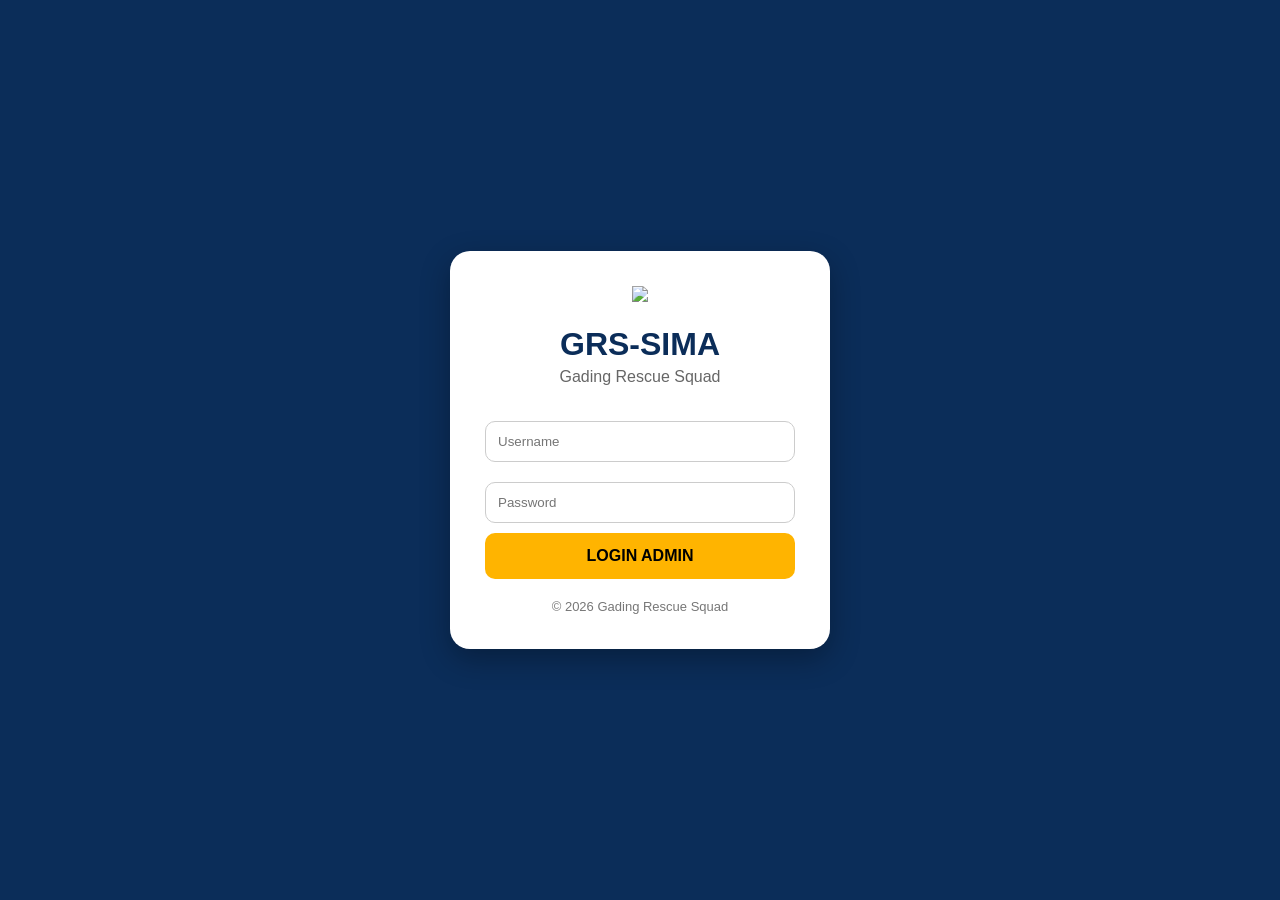
==== index.html @ 0dc4fed6 "Membuat halaman Login GRS-SIMA" ====
<!DOCTYPE html>
<html lang="id">
<head>
<meta charset="UTF-8">
<meta name="viewport" content="width=device-width, initial-scale=1.0">
<title>GRS-SIMA</title>

<style>
*{
margin:0;
padding:0;
box-sizing:border-box;
font-family:Arial,Helvetica,sans-serif;
}

body{
background:#0b2d59;
display:flex;
justify-content:center;
align-items:center;
height:100vh;
}

.card{
background:white;
width:380px;
padding:35px;
border-radius:20px;
text-align:center;
box-shadow:0 10px 30px rgba(0,0,0,.3);
}

.logo{
width:120px;
margin-bottom:20px;
}

h1{
color:#0b2d59;
margin-bottom:5px;
}

p{
color:#666;
margin-bottom:25px;
}

input{
width:100%;
padding:12px;
margin:10px 0;
border-radius:10px;
border:1px solid #ccc;
}

button{
width:100%;
padding:14px;
border:none;
border-radius:10px;
background:#ffb400;
font-size:16px;
font-weight:bold;
cursor:pointer;
}

button:hover{
background:#f5a000;
}

.footer{
margin-top:20px;
font-size:13px;
color:#777;
}
</style>

</head>

<body>

<div class="card">

<img src="logo.png" class="logo">

<h1>GRS-SIMA</h1>

<p>Gading Rescue Squad</p>

<input type="text" placeholder="Username">

<input type="password" placeholder="Password">

<button>LOGIN ADMIN</button>

<div class="footer">

© 2026 Gading Rescue Squad

</div>

</div>

</body>

</html>
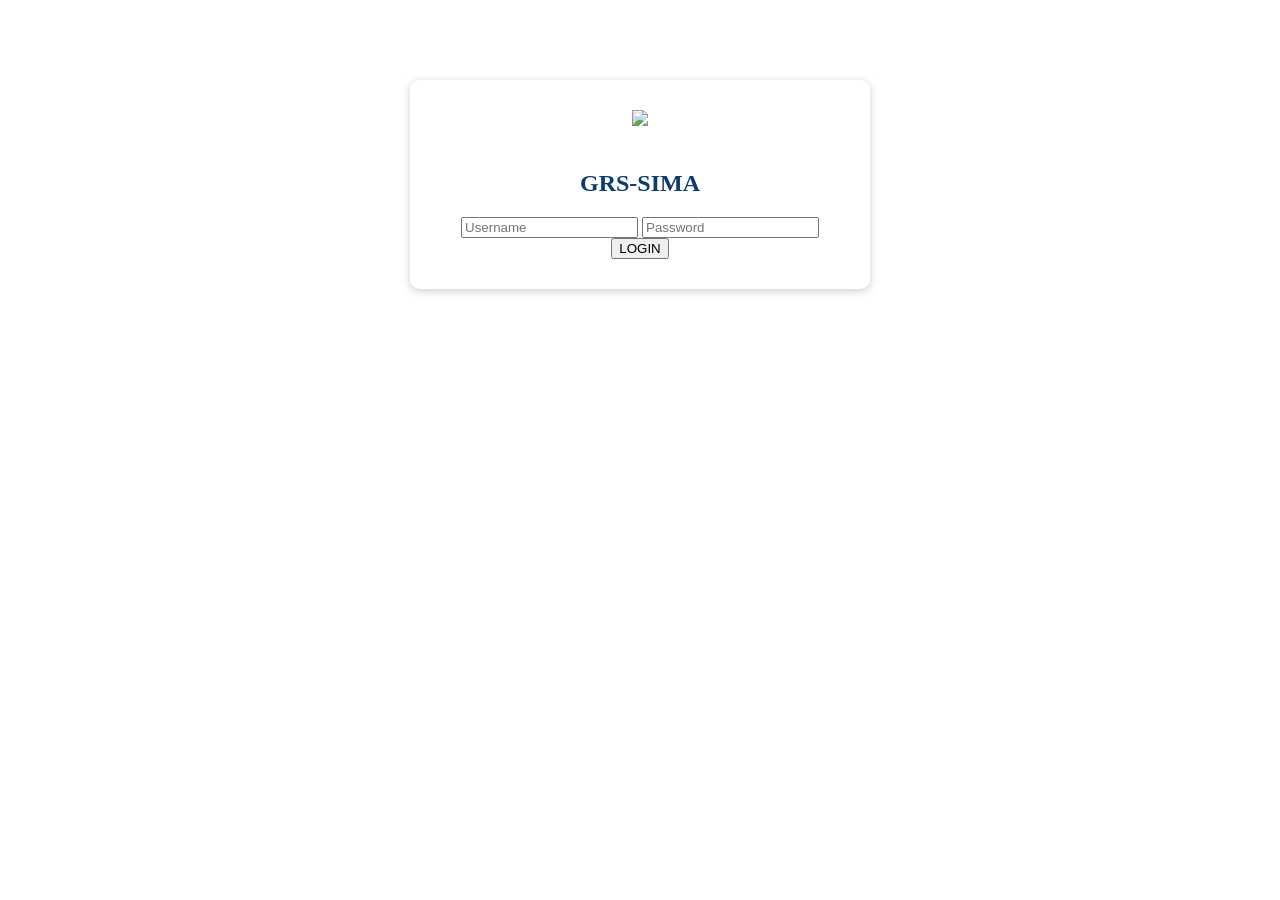
==== commit 9936b5d3: "Add files via upload" ====
--- a/index.html
+++ b/index.html
@@ -1,106 +1,94 @@
 <!DOCTYPE html>
 <html lang="id">
 <head>
+
 <meta charset="UTF-8">
 <meta name="viewport" content="width=device-width, initial-scale=1.0">
-<title>GRS-SIMA</title>
+
+<title>GRS-SIMA Login</title>
+
+<link rel="stylesheet" href="css/style.css">
 
 <style>
-*{
-margin:0;
-padding:0;
-box-sizing:border-box;
-font-family:Arial,Helvetica,sans-serif;
-}
 
-body{
-background:#0b2d59;
-display:flex;
-justify-content:center;
-align-items:center;
-height:100vh;
-}
+.login{
 
-.card{
+width:400px;
+max-width:95%;
+margin:80px auto;
 background:white;
-width:380px;
-padding:35px;
-border-radius:20px;
+padding:30px;
+border-radius:10px;
+box-shadow:0 2px 10px rgba(0,0,0,.2);
 text-align:center;
-box-shadow:0 10px 30px rgba(0,0,0,.3);
+
 }
 
 .logo{
-width:120px;
+
+width:130px;
 margin-bottom:20px;
+
 }
 
-h1{
-color:#0b2d59;
-margin-bottom:5px;
+.login h2{
+
+margin-bottom:20px;
+color:#0B3C74;
+
 }
 
-p{
-color:#666;
-margin-bottom:25px;
-}
-
-input{
-width:100%;
-padding:12px;
-margin:10px 0;
-border-radius:10px;
-border:1px solid #ccc;
-}
-
-button{
-width:100%;
-padding:14px;
-border:none;
-border-radius:10px;
-background:#ffb400;
-font-size:16px;
-font-weight:bold;
-cursor:pointer;
-}
-
-button:hover{
-background:#f5a000;
-}
-
-.footer{
-margin-top:20px;
-font-size:13px;
-color:#777;
-}
 </style>
 
 </head>
 
 <body>
 
-<div class="card">
+<div class="login">
 
-<img src="logo.png" class="logo">
+<img src="img/logo.png" class="logo">
 
-<h1>GRS-SIMA</h1>
+<h2>GRS-SIMA</h2>
 
-<p>Gading Rescue Squad</p>
+<input
+type="text"
+id="username"
+placeholder="Username">
 
-<input type="text" placeholder="Username">
+<input
+type="password"
+id="password"
+placeholder="Password">
 
-<input type="password" placeholder="Password">
+<button onclick="login()">
 
-<button>LOGIN ADMIN</button>
+LOGIN
 
-<div class="footer">
-
-© 2026 Gading Rescue Squad
+</button>
 
 </div>
 
-</div>
+<script>
+
+function login(){
+
+let u=document.getElementById("username").value;
+
+let p=document.getElementById("password").value;
+
+if(u==="admin" && p==="123456"){
+
+window.location.href="dashboard.html";
+
+}else{
+
+alert("Username atau Password salah");
+
+}
+
+}
+
+</script>
 
 </body>
-
-</html>
+</html>
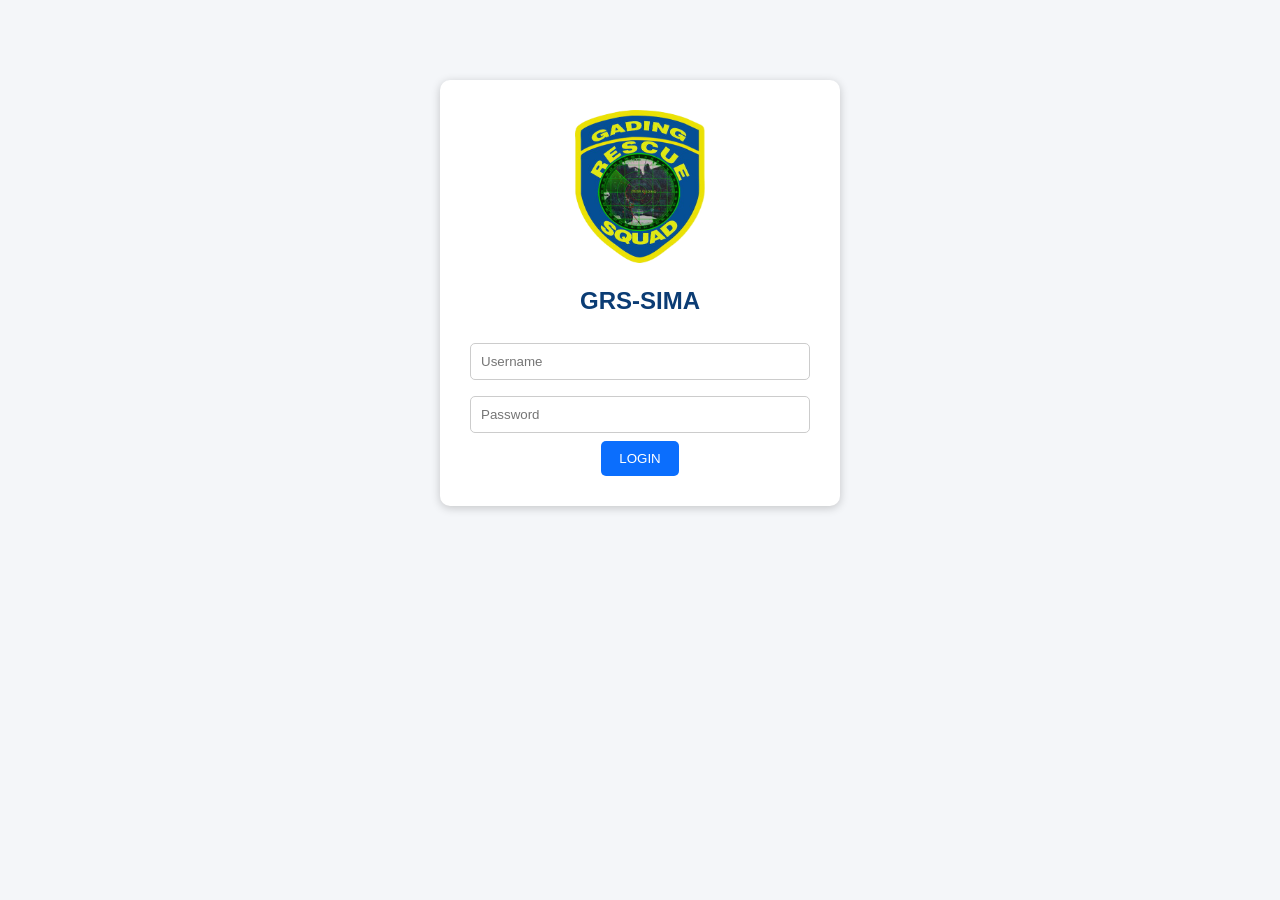
==== commit b26c41bb: "Update index.html" ====
--- a/index.html
+++ b/index.html
@@ -46,7 +46,7 @@
 
 <div class="login">
 
-<img src="img/logo.png" class="logo">
+<img src="img/logo.PNG" class="logo">
 
 <h2>GRS-SIMA</h2>
 
@@ -91,4 +91,4 @@
 </script>
 
 </body>
-</html>+</html>
--- a/css/style.css
+++ b/css/style.css
@@ -0,0 +1,147 @@
+*{
+    margin:0;
+    padding:0;
+    box-sizing:border-box;
+    font-family:Arial,Helvetica,sans-serif;
+}
+
+body{
+    background:#f4f6f9;
+    color:#333;
+}
+
+.header{
+    background:#0B3C74;
+    color:white;
+    padding:18px;
+    text-align:center;
+    font-size:24px;
+    font-weight:bold;
+}
+
+.container{
+    width:95%;
+    max-width:1100px;
+    margin:25px auto;
+    background:#fff;
+    padding:20px;
+    border-radius:10px;
+    box-shadow:0 2px 10px rgba(0,0,0,.15);
+}
+
+input,
+select,
+textarea{
+    width:100%;
+    padding:10px;
+    margin:8px 0;
+    border:1px solid #ccc;
+    border-radius:5px;
+}
+
+button{
+    padding:10px 18px;
+    border:none;
+    border-radius:5px;
+    cursor:pointer;
+    background:#0B6EFD;
+    color:white;
+}
+
+button:hover{
+    background:#084298;
+}
+
+table{
+    width:100%;
+    border-collapse:collapse;
+    margin-top:20px;
+}
+
+th{
+    background:#0B3C74;
+    color:white;
+    padding:10px;
+}
+
+td{
+    border:1px solid #ddd;
+    padding:10px;
+}
+
+.menu{
+    display:grid;
+    grid-template-columns:repeat(auto-fit,minmax(220px,1fr));
+    gap:20px;
+}
+
+.card{
+    background:white;
+    border-radius:10px;
+    padding:30px;
+    text-align:center;
+    box-shadow:0 2px 10px rgba(0,0,0,.15);
+    cursor:pointer;
+    transition:.3s;
+}
+
+.card:hover{
+    transform:translateY(-5px);
+    background:#0B3C74;
+    color:white;
+}
+
+a{
+    text-decoration:none;
+}
+/* ==========================
+   TEMPLATE KTA
+========================== */
+
+.kta-depan{
+    position: relative;
+    width: 340px;
+    margin: 20px auto;
+}
+
+.bg-kta{
+    width: 340px;
+    display: block;
+    border-radius: 12px;
+}
+
+.foto-kta{
+    position:absolute;
+    top:165px;
+    left:75px;
+    width:200px;
+    height:240px;
+    object-fit:cover;
+}
+
+.nama-kta{
+    position:absolute;
+    top:430px;
+    left:0;
+    width:100%;
+    text-align:center;
+    font-size:22px;
+    font-weight:bold;
+}
+
+.nomor-kta{
+    position:absolute;
+    top:468px;
+    left:0;
+    width:100%;
+    text-align:center;
+    font-size:18px;
+}
+
+.qr-kta{
+    position:absolute;
+    top:500px;
+    left:130px;
+    width:90px;
+    height:90px;
+}
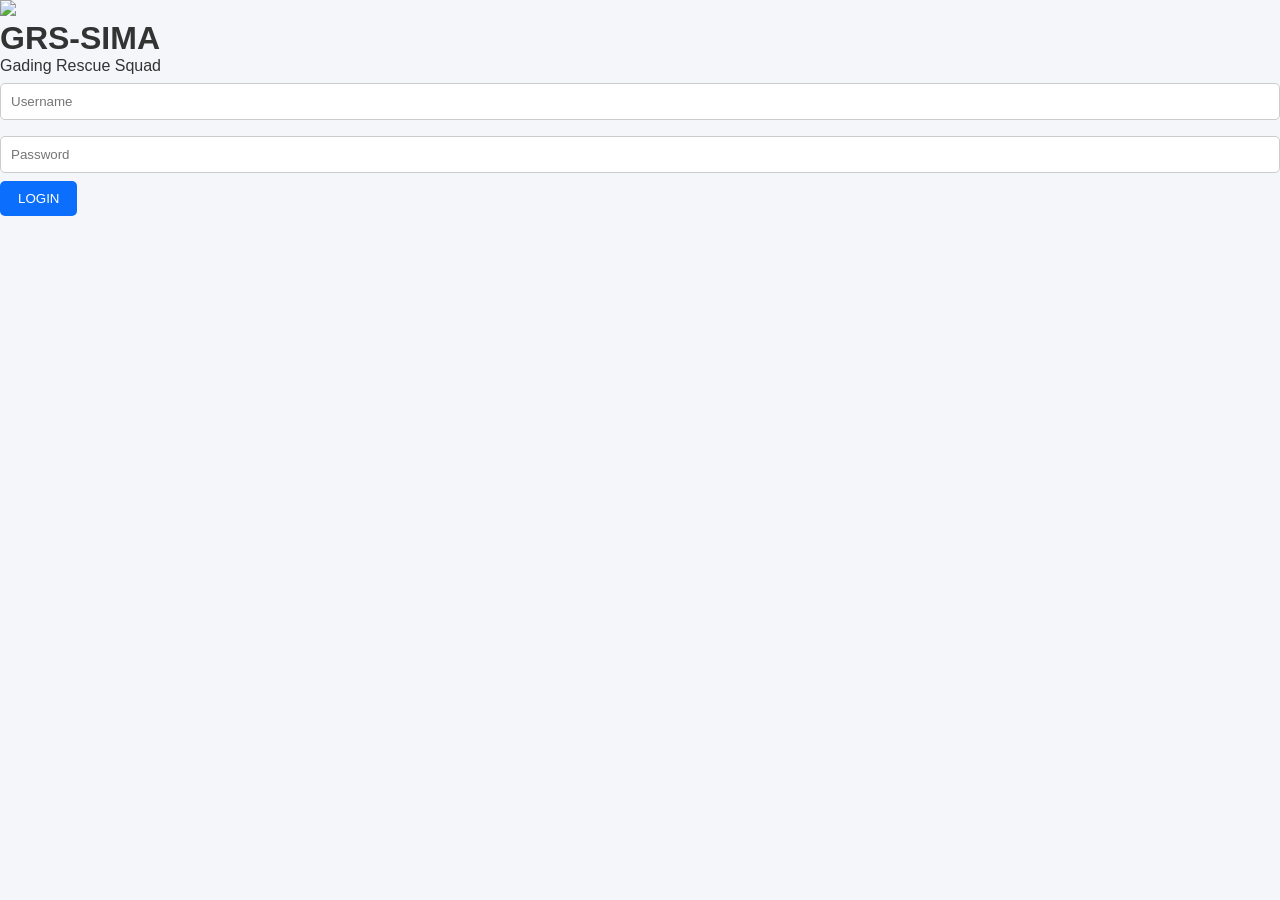
==== commit 0fb4ee5f: "Update index.html" ====
--- a/index.html
+++ b/index.html
@@ -9,46 +9,17 @@
 
 <link rel="stylesheet" href="css/style.css">
 
-<style>
-
-.login{
-
-width:400px;
-max-width:95%;
-margin:80px auto;
-background:white;
-padding:30px;
-border-radius:10px;
-box-shadow:0 2px 10px rgba(0,0,0,.2);
-text-align:center;
-
-}
-
-.logo{
-
-width:130px;
-margin-bottom:20px;
-
-}
-
-.login h2{
-
-margin-bottom:20px;
-color:#0B3C74;
-
-}
-
-</style>
-
 </head>
 
-<body>
+<body class="login-page">
 
-<div class="login">
+<div class="login-box">
 
-<img src="img/logo.PNG" class="logo">
+<img src="assets/logo.png" class="logo">
 
-<h2>GRS-SIMA</h2>
+<h1>GRS-SIMA</h1>
+
+<p>Gading Rescue Squad</p>
 
 <input
 type="text"
@@ -66,29 +37,11 @@
 
 </button>
 
+<p id="error"></p>
+
 </div>
 
-<script>
-
-function login(){
-
-let u=document.getElementById("username").value;
-
-let p=document.getElementById("password").value;
-
-if(u==="admin" && p==="123456"){
-
-window.location.href="dashboard.html";
-
-}else{
-
-alert("Username atau Password salah");
-
-}
-
-}
-
-</script>
+<script src="js/login.js"></script>
 
 </body>
 </html>
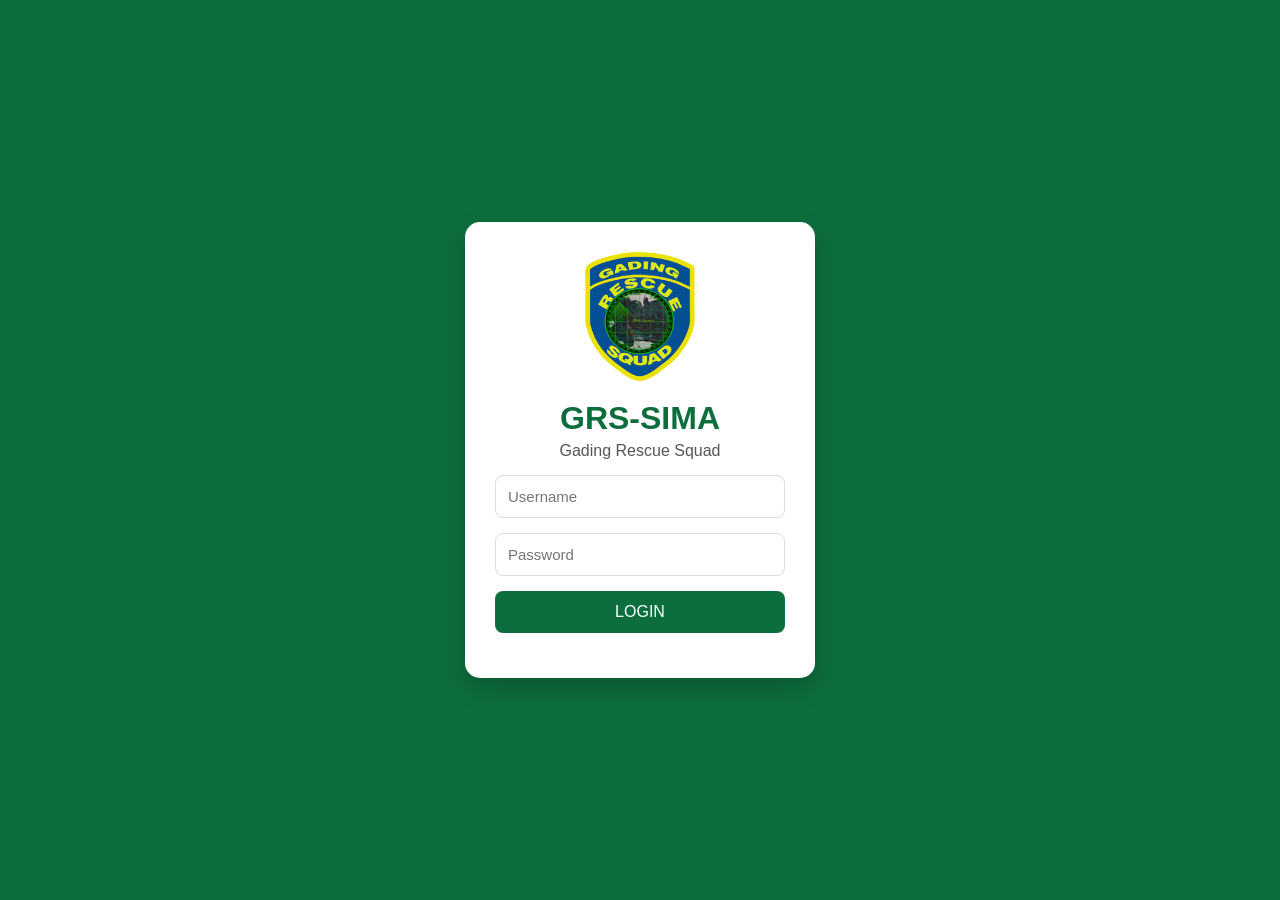
==== commit 4286eaea: "Update index.html" ====
--- a/index.html
+++ b/index.html
@@ -15,7 +15,7 @@
 
 <div class="login-box">
 
-<img src="assets/logo.png" class="logo">
+<img src="img/logo.PNG" class="logo">
 
 <h1>GRS-SIMA</h1>
 
--- a/css/style.css
+++ b/css/style.css
@@ -1,147 +1,459 @@
 *{
-    margin:0;
-    padding:0;
-    box-sizing:border-box;
-    font-family:Arial,Helvetica,sans-serif;
+
+margin:0;
+padding:0;
+box-sizing:border-box;
+font-family:Arial,Helvetica,sans-serif;
+
 }
 
 body{
-    background:#f4f6f9;
-    color:#333;
-}
-
-.header{
-    background:#0B3C74;
-    color:white;
-    padding:18px;
-    text-align:center;
-    font-size:24px;
-    font-weight:bold;
-}
-
-.container{
-    width:95%;
-    max-width:1100px;
-    margin:25px auto;
-    background:#fff;
-    padding:20px;
-    border-radius:10px;
-    box-shadow:0 2px 10px rgba(0,0,0,.15);
-}
-
-input,
-select,
+
+background:#0d6e3d;
+
+}
+
+.login-page{
+
+display:flex;
+justify-content:center;
+align-items:center;
+height:100vh;
+
+}
+
+.login-box{
+
+width:350px;
+
+background:white;
+
+padding:30px;
+
+border-radius:15px;
+
+text-align:center;
+
+box-shadow:0 10px 25px rgba(0,0,0,.2);
+
+}
+
+.logo{
+
+width:110px;
+
+margin-bottom:15px;
+
+}
+
+h1{
+
+color:#0d6e3d;
+
+margin-bottom:5px;
+
+}
+
+p{
+
+color:#555;
+
+margin-bottom:15px;
+
+}
+
+input{
+
+width:100%;
+
+padding:12px;
+
+margin-bottom:15px;
+
+border:1px solid #ddd;
+
+border-radius:8px;
+
+font-size:15px;
+
+}
+
+button{
+
+width:100%;
+
+padding:12px;
+
+background:#0d6e3d;
+
+color:white;
+
+border:none;
+
+border-radius:8px;
+
+font-size:16px;
+
+cursor:pointer;
+
+transition:.3s;
+
+}
+
+button:hover{
+
+background:#0b5d34;
+
+}
+
+#error{
+
+color:red;
+
+font-size:14px;
+
+margin-top:10px;
+
+}
+.sidebar{
+
+position:fixed;
+
+left:0;
+
+top:0;
+
+width:230px;
+
+height:100%;
+
+background:#0d6e3d;
+
+padding:20px;
+
+}
+
+.brand{
+
+color:white;
+
+margin-bottom:30px;
+
+}
+
+.sidebar a{
+
+display:block;
+
+color:white;
+
+padding:12px;
+
+text-decoration:none;
+
+border-radius:8px;
+
+margin-bottom:10px;
+
+}
+
+.sidebar a:hover{
+
+background:#198754;
+
+}
+
+.content{
+
+margin-left:250px;
+
+padding:30px;
+
+}
+
+.cards{
+
+display:flex;
+
+gap:20px;
+
+margin-top:20px;
+
+margin-bottom:30px;
+
+flex-wrap:wrap;
+
+}
+
+.card{
+
+background:white;
+
+padding:20px;
+
+border-radius:10px;
+
+box-shadow:0 5px 10px rgba(0,0,0,.1);
+
+width:220px;
+
+}
+
+.menu-grid{
+
+display:grid;
+
+grid-template-columns:repeat(auto-fit,minmax(180px,1fr));
+
+gap:20px;
+
+margin-top:20px;
+
+}
+
+.menu-box{
+
+background:#0d6e3d;
+
+color:white;
+
+padding:30px;
+
+text-align:center;
+
+text-decoration:none;
+
+border-radius:10px;
+
+font-size:18px;
+
+}
 textarea{
-    width:100%;
-    padding:10px;
-    margin:8px 0;
-    border:1px solid #ccc;
-    border-radius:5px;
-}
-
-button{
-    padding:10px 18px;
-    border:none;
-    border-radius:5px;
-    cursor:pointer;
-    background:#0B6EFD;
-    color:white;
-}
-
-button:hover{
-    background:#084298;
-}
-
-table{
-    width:100%;
-    border-collapse:collapse;
-    margin-top:20px;
-}
-
-th{
-    background:#0B3C74;
-    color:white;
-    padding:10px;
-}
-
-td{
-    border:1px solid #ddd;
-    padding:10px;
-}
-
-.menu{
-    display:grid;
-    grid-template-columns:repeat(auto-fit,minmax(220px,1fr));
-    gap:20px;
-}
-
-.card{
-    background:white;
-    border-radius:10px;
-    padding:30px;
-    text-align:center;
-    box-shadow:0 2px 10px rgba(0,0,0,.15);
-    cursor:pointer;
-    transition:.3s;
-}
-
-.card:hover{
-    transform:translateY(-5px);
-    background:#0B3C74;
-    color:white;
-}
-
-a{
-    text-decoration:none;
-}
-/* ==========================
-   TEMPLATE KTA
-========================== */
-
-.kta-depan{
-    position: relative;
-    width: 340px;
-    margin: 20px auto;
-}
-
-.bg-kta{
-    width: 340px;
-    display: block;
-    border-radius: 12px;
-}
-
-.foto-kta{
-    position:absolute;
-    top:165px;
-    left:75px;
-    width:200px;
-    height:240px;
-    object-fit:cover;
-}
-
-.nama-kta{
-    position:absolute;
-    top:430px;
-    left:0;
-    width:100%;
-    text-align:center;
-    font-size:22px;
-    font-weight:bold;
-}
-
-.nomor-kta{
-    position:absolute;
-    top:468px;
-    left:0;
-    width:100%;
-    text-align:center;
-    font-size:18px;
-}
-
-.qr-kta{
-    position:absolute;
-    top:500px;
-    left:130px;
-    width:90px;
-    height:90px;
-}+
+width:100%;
+
+padding:12px;
+
+border:1px solid #ddd;
+
+border-radius:8px;
+
+margin-bottom:15px;
+
+resize:vertical;
+
+min-height:90px;
+
+}
+
+.preview{
+
+width:140px;
+
+height:180px;
+
+object-fit:cover;
+
+border-radius:8px;
+
+margin-top:10px;
+
+margin-bottom:20px;
+
+border:1px solid #ccc;
+
+display:block;
+
+}
+.menu-box:hover{
+
+background:#198754;
+
+}
+.table{
+
+width:100%;
+
+border-collapse:collapse;
+
+background:white;
+
+}
+
+.table th{
+
+background:#0d6e3d;
+
+color:white;
+
+padding:12px;
+
+}
+
+.table td{
+
+padding:10px;
+
+border:1px solid #ddd;
+
+text-align:center;
+
+}
+
+.table img{
+
+width:60px;
+
+height:75px;
+
+object-fit:cover;
+
+border-radius:6px;
+
+}
+
+.btn{
+
+padding:8px 12px;
+
+border:none;
+
+border-radius:6px;
+
+cursor:pointer;
+
+margin:2px;
+
+color:white;
+
+}
+
+.edit{
+
+background:#0d6efd;
+
+}
+
+.hapus{
+
+background:#dc3545;
+
+}
+
+.kta{
+
+background:#198754;
+
+}
+
+.qr{
+
+background:#6f42c1;
+
+}
+#kartu{
+
+width:340px;
+
+padding:20px;
+
+background:white;
+
+margin:auto;
+
+border-radius:12px;
+
+text-align:center;
+
+box-shadow:0 5px 20px rgba(0,0,0,.2);
+
+}
+
+#foto{
+
+width:120px;
+
+height:150px;
+
+object-fit:cover;
+
+border-radius:8px;
+
+}
+#kartu{
+
+width:340px;
+
+padding:20px;
+
+background:white;
+
+margin:auto;
+
+border-radius:12px;
+
+text-align:center;
+
+box-shadow:0 5px 20px rgba(0,0,0,.2);
+
+}
+
+#foto{
+
+width:120px;
+
+height:150px;
+
+object-fit:cover;
+
+border-radius:8px;
+
+}
+#reader{
+
+max-width:400px;
+
+margin:auto;
+
+}
+.detail-card{
+
+width:420px;
+
+margin:auto;
+
+background:white;
+
+padding:25px;
+
+border-radius:15px;
+
+box-shadow:0 5px 20px rgba(0,0,0,.2);
+
+text-align:center;
+
+}
+
+.detail-card img{
+
+width:160px;
+
+height:200px;
+
+object-fit:cover;
+
+border-radius:10px;
+
+margin-bottom:20px;
+
+}
+
+.detail-card p{
+
+text-align:left;
+
+margin:10px 0;
+
+font-size:16px;
+
+}
